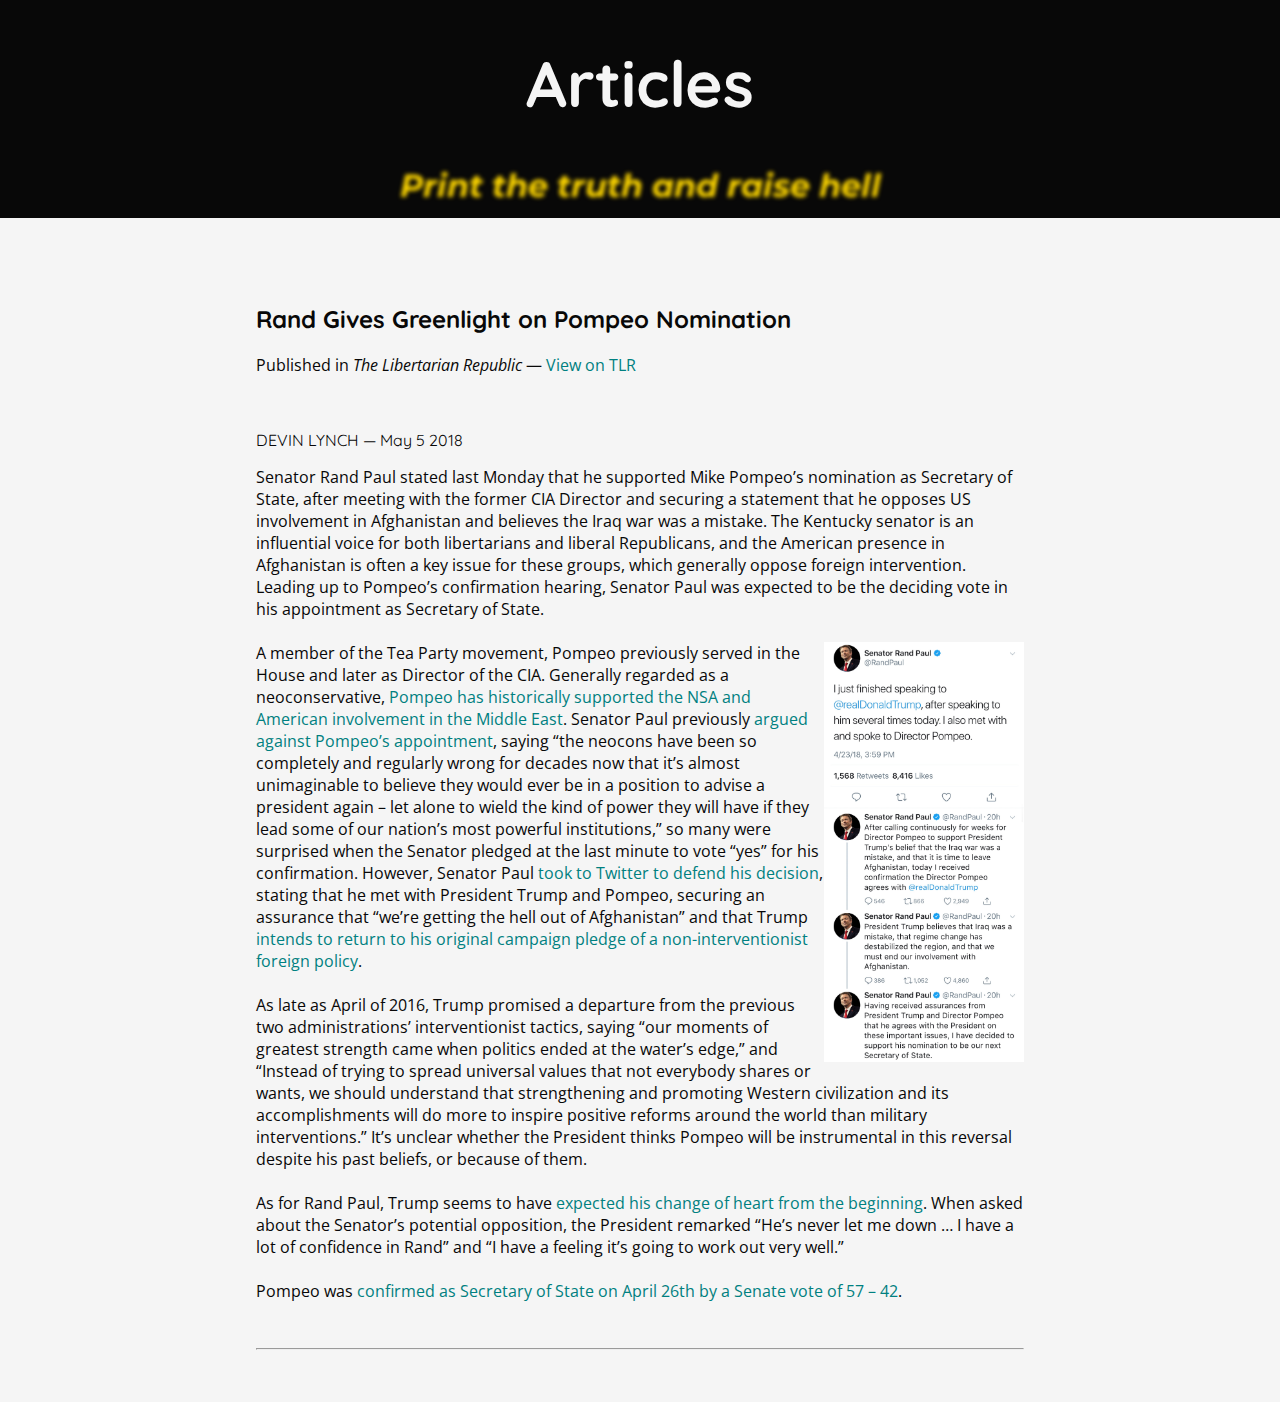
==== articles/index.html @ 6a781c09 "Add articles page and link" ====
<html>
	<head>
		<title>MarkovNextGen</title>
        <link rel='stylesheet' href="https://fonts.googleapis.com/css?family=Open+Sans|Roboto|Montserrat|Quicksand">
        <link rel='stylesheet' href="./css/style.css" />
        <link rel='stylesheet' href="../../css/animate.css" />
        <script src="https://code.jquery.com/jquery-3.2.1.min.js"></script>
	</head>

	<body>
		<div class='blackdiv' id='intro'>
			<h1 class="bigger whitetxt animated fadeInDown">Articles</h1>
			<h1 class='italic montserrat goldtxt slightblur'>Print the truth and raise hell</h1>
		</div>
		<div class='whitediv' id='rest'>
			<h2><br/><br/></h2>
			<div class='sixty'>
				<div class='left'>
					<h2 class='quicksand'>Rand Gives Greenlight on Pompeo Nomination<br/></h2>
					<p>Published in <span class="italic">The Libertarian Republic</span> &mdash; <a>View on TLR</a></p>
					<br/>
					<p class='quicksand'>DEVIN LYNCH &mdash; May 5 2018</p>
					<p>
						Senator Rand Paul stated last Monday that he supported Mike Pompeo’s nomination as Secretary of State, after meeting with the former CIA Director and securing a statement that he opposes US involvement in Afghanistan and believes the Iraq war was a mistake.  The Kentucky senator is an influential voice for both libertarians and liberal Republicans, and the American presence in Afghanistan is often a key issue for these groups, which generally oppose foreign intervention.  Leading up to Pompeo’s confirmation hearing, Senator Paul was expected to be the deciding vote in his appointment as Secretary of State.
						<br/><br/><img src="./img/RandPompeo.jpg" style="width:200px;float:right;">
						A member of the Tea Party movement, Pompeo previously served in the House and later as Director of the CIA.  Generally regarded as a neoconservative, <a href="https://www.hrw.org/news/2018/04/11/i-wont-torture-not-enough-question-pompeo-us-rendition-policy">Pompeo has historically supported the NSA and American involvement in the Middle East</a>.  Senator Paul previously <a href="http://www.foxnews.com/opinion/2018/03/15/sen-rand-paul-why-cant-support-neocons-pompeo-at-state-haspel-at-cia-and-bolton-as-nsa.html">argued against Pompeo’s appointment</a>, saying “the neocons have been so completely and regularly wrong for decades now that it’s almost unimaginable to believe they would ever be in a position to advise a president again – let alone to wield the kind of power they will have if they lead some of our nation’s most powerful institutions,” so many were surprised when the Senator pledged at the last minute to vote “yes” for his confirmation.  However, Senator Paul <a href="https://twitter.com/RandPaul/status/988523697886711808">took to Twitter to defend his decision</a>, stating that he met with President Trump and Pompeo, securing an assurance that “we’re getting the hell out of Afghanistan” and that Trump <a href="https://ivn.us/2018/05/02/rand-paul-donald-trump-says-getting-hell-afghanistan">intends to return to his original campaign pledge of a non-interventionist foreign policy</a>.
						<br/><br/>
						As late as April of 2016, Trump promised a departure from the previous two administrations’ interventionist tactics, saying “our moments of greatest strength came when politics ended at the water’s edge,” and  “Instead of trying to spread universal values that not everybody shares or wants, we should understand that strengthening and promoting Western civilization and its accomplishments will do more to inspire positive reforms around the world than military interventions.”  It’s unclear whether the President thinks Pompeo will be instrumental in this reversal despite his past beliefs, or because of them.
						<br/><br/>
						As for Rand Paul, Trump seems to have <a href="https://www.cnn.com/2018/04/18/politics/rand-paul-mike-pompeo-nomination/index.html">expected his change of heart from the beginning</a>.  When asked about the Senator’s potential opposition, the President remarked “He’s never let me down … I have a lot of confidence in Rand” and “I have a feeling it’s going to work out very well.”
						<br/><br/>
						Pompeo was <a href="https://www.nytimes.com/2018/04/26/us/politics/mike-pompeo-secretary-of-state.html">confirmed as Secretary of State on April 26th by a Senate vote of 57 – 42</a>.
					</p>
					<br/>
					<hr>
					<br/><br/>
				</div>
			</div>
		</div>
		<script>
			$(document).ready(function() {
                $("#rest").css("margin-top", $("#intro").css("height"));
                $(".accordion").click(function() {
                	if ($(this).hasClass("activeaccordion")) {
                		$(this).removeClass("activeaccordion");
                		$(this).next().hide();
                	} else {
                		$(this).addClass("activeaccordion");
                		$(this).next().show();
                	}
                });
            });
            //$("#rest").css("margin-top", $("#intro").css("height"));
            $('a').hover(function() {
                $(this).css('color', '#C16700');
            });
            $('a').mouseout(function() {
                $(this).css('color', 'teal');
            });
		</script>
	</body>
</html>
---- articles/css/style.css ----
/* Elements */
html {
    padding: 0px;
    margin: 0px;
    height: 100%;
}

body {
    margin: 0px;
    padding: 0px;
    font-family: 'Open Sans';
    background: whitesmoke;
    color: #080808;
}

a {
	font-family: 'Open Sans';
	text-decoration: none;
	color: teal;
	-webkit-transition: color .5s, opacity .5s;
	-moz-transition: color .5s, opacity .5s;
	-o-transition: color .5s, opacity .5s;
	transition: color .5s, opacity .5s;
}

p {
    font-size: 1em;
}

h1 {
    font-family: 'Quicksand';
}

.italic {
    font-style: italic;
}

.roboto {
    font-family: 'Roboto';
}

.montserrat {
    font-family: 'Montserrat';
}

.quicksand {
    font-family: 'Quicksand';
}

.blackdiv {
    width: auto;
    text-align: center;
    background: #080808;
}

.whitediv {
    width: auto;
    text-align: center;
    background: #F5F5F5;
}

.bigger {
    font-size: 4em;
}

.left {
    text-align: left;
}

.orangetxt {
    color: #C16700;
}

.whitetxt {
    color: whitesmoke;
}

.tealtxt {
    color: #009090;
}

.goldtxt {
    color: #FFD700;
}

.slightblur {
    filter: blur(2px);
}

.sixty {
    margin-left: 20%;
    width: 60%;
    text-align: center;
}

#intro {
    position: fixed;
    top: 0px;
    left: 0px;
    right: 0px;
    z-index: -1;
}

/* Accordion */
.accordion {
    background-color: #EEEEEE;
    color: black;
    cursor: pointer;
    padding: 18px;
    width: 100%;
    text-align: left;
    border: none;
    outline: none;
    transition: 0.4s;
}

.accordion:hover {
    background-color: #CCCCCC;
    color: #080808;
}

.activeaccordion {
    background-color: #505050;
    color: whitesmoke;
}

.accordion:after {
    content: "+"; /* Unicode character for "plus" sign (+) */
    color: teal;
    float: right;
    margin-left: 5px;
}

.activeaccordion:after {
    content: "-"; /* Unicode character for "minus" sign (-) */
}

.panel {
    padding: 0 18px;
    background: whitesmoke;
    color: #080808;
    display: none;
    overflow: hidden;
    font-size: 1em;
}

.darkpanel {
    padding: 0 18px;
    background: #505050;
    color: whitesmoke;
    display: none;
    overflow: hidden;
    font-size: 1em;
}

.dispblock {
    display: block;
}
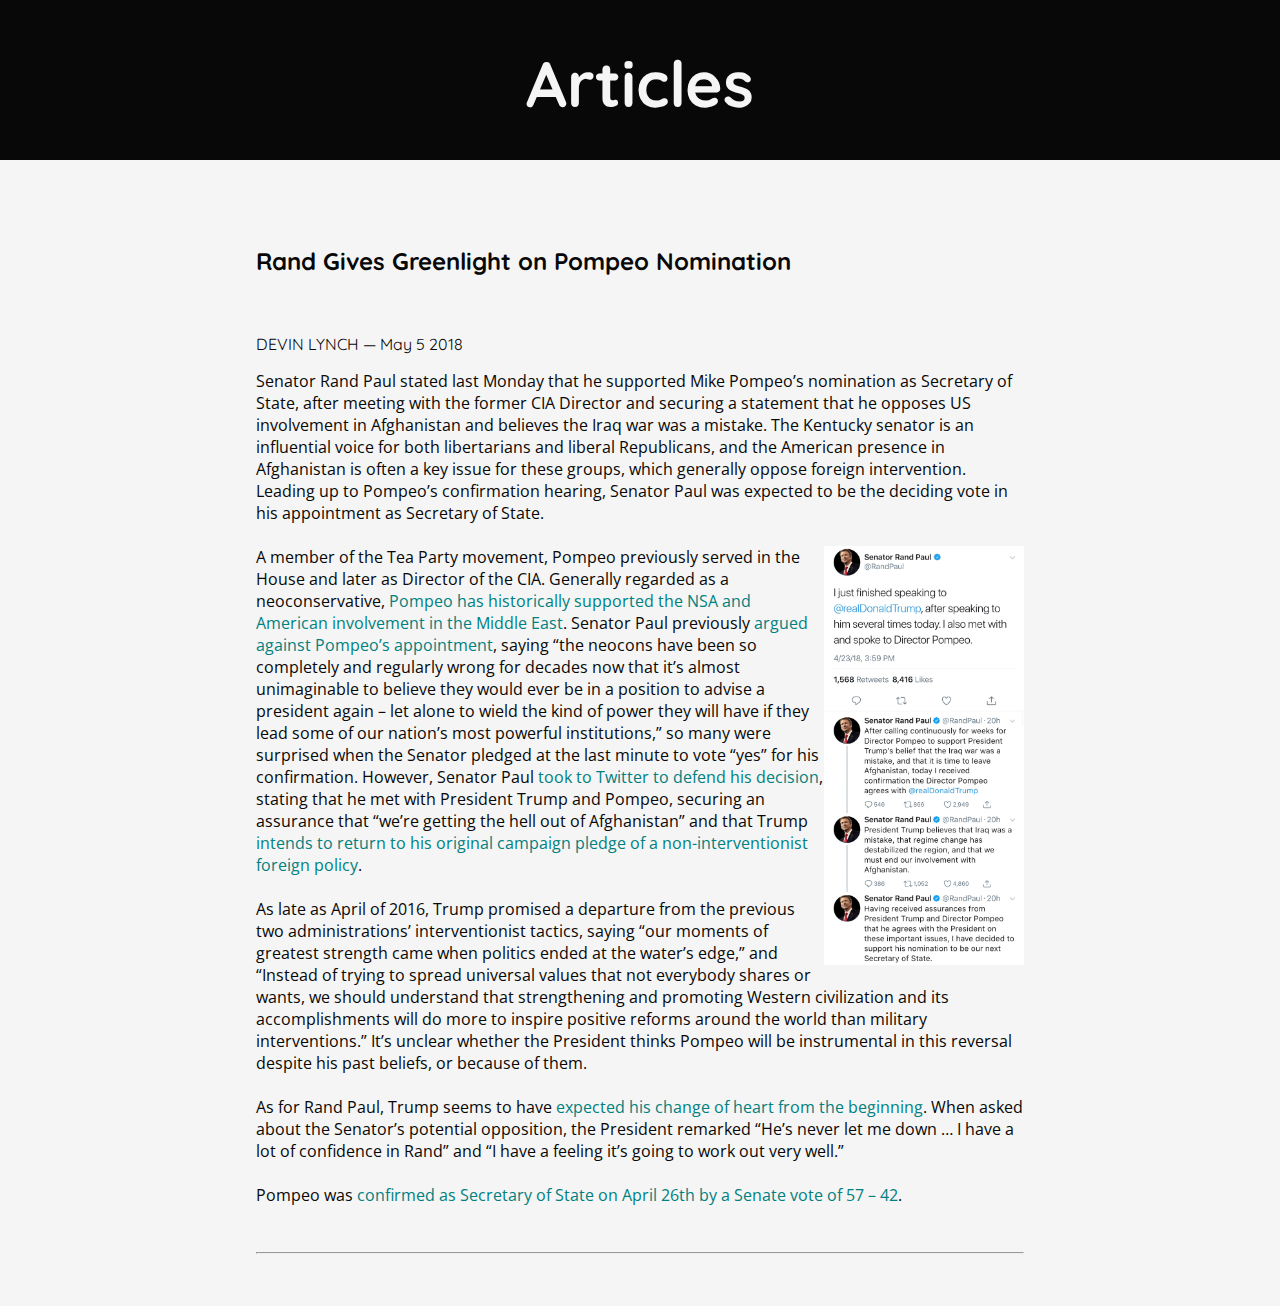
==== commit 071229c3: "Update to reflect past involvement with campaign and radio show" ====
--- a/articles/index.html
+++ b/articles/index.html
@@ -1,6 +1,6 @@
 <html>
 	<head>
-		<title>MarkovNextGen</title>
+		<title>Print the Truth and Raise Hell</title>
         <link rel='stylesheet' href="https://fonts.googleapis.com/css?family=Open+Sans|Roboto|Montserrat|Quicksand">
         <link rel='stylesheet' href="./css/style.css" />
         <link rel='stylesheet' href="../../css/animate.css" />
@@ -8,16 +8,14 @@
 	</head>
 
 	<body>
-		<div class='blackdiv' id='intro'>
+		<div id='intro'>
 			<h1 class="bigger whitetxt animated fadeInDown">Articles</h1>
-			<h1 class='italic montserrat goldtxt slightblur'>Print the truth and raise hell</h1>
 		</div>
 		<div class='whitediv' id='rest'>
 			<h2><br/><br/></h2>
 			<div class='sixty'>
 				<div class='left'>
 					<h2 class='quicksand'>Rand Gives Greenlight on Pompeo Nomination<br/></h2>
-					<p>Published in <span class="italic">The Libertarian Republic</span> &mdash; <a>View on TLR</a></p>
 					<br/>
 					<p class='quicksand'>DEVIN LYNCH &mdash; May 5 2018</p>
 					<p>
--- a/articles/css/style.css
+++ b/articles/css/style.css
@@ -94,6 +94,9 @@
 }
 
 #intro {
+    width: auto;
+    text-align: center;
+    background: #080808;
     position: fixed;
     top: 0px;
     left: 0px;
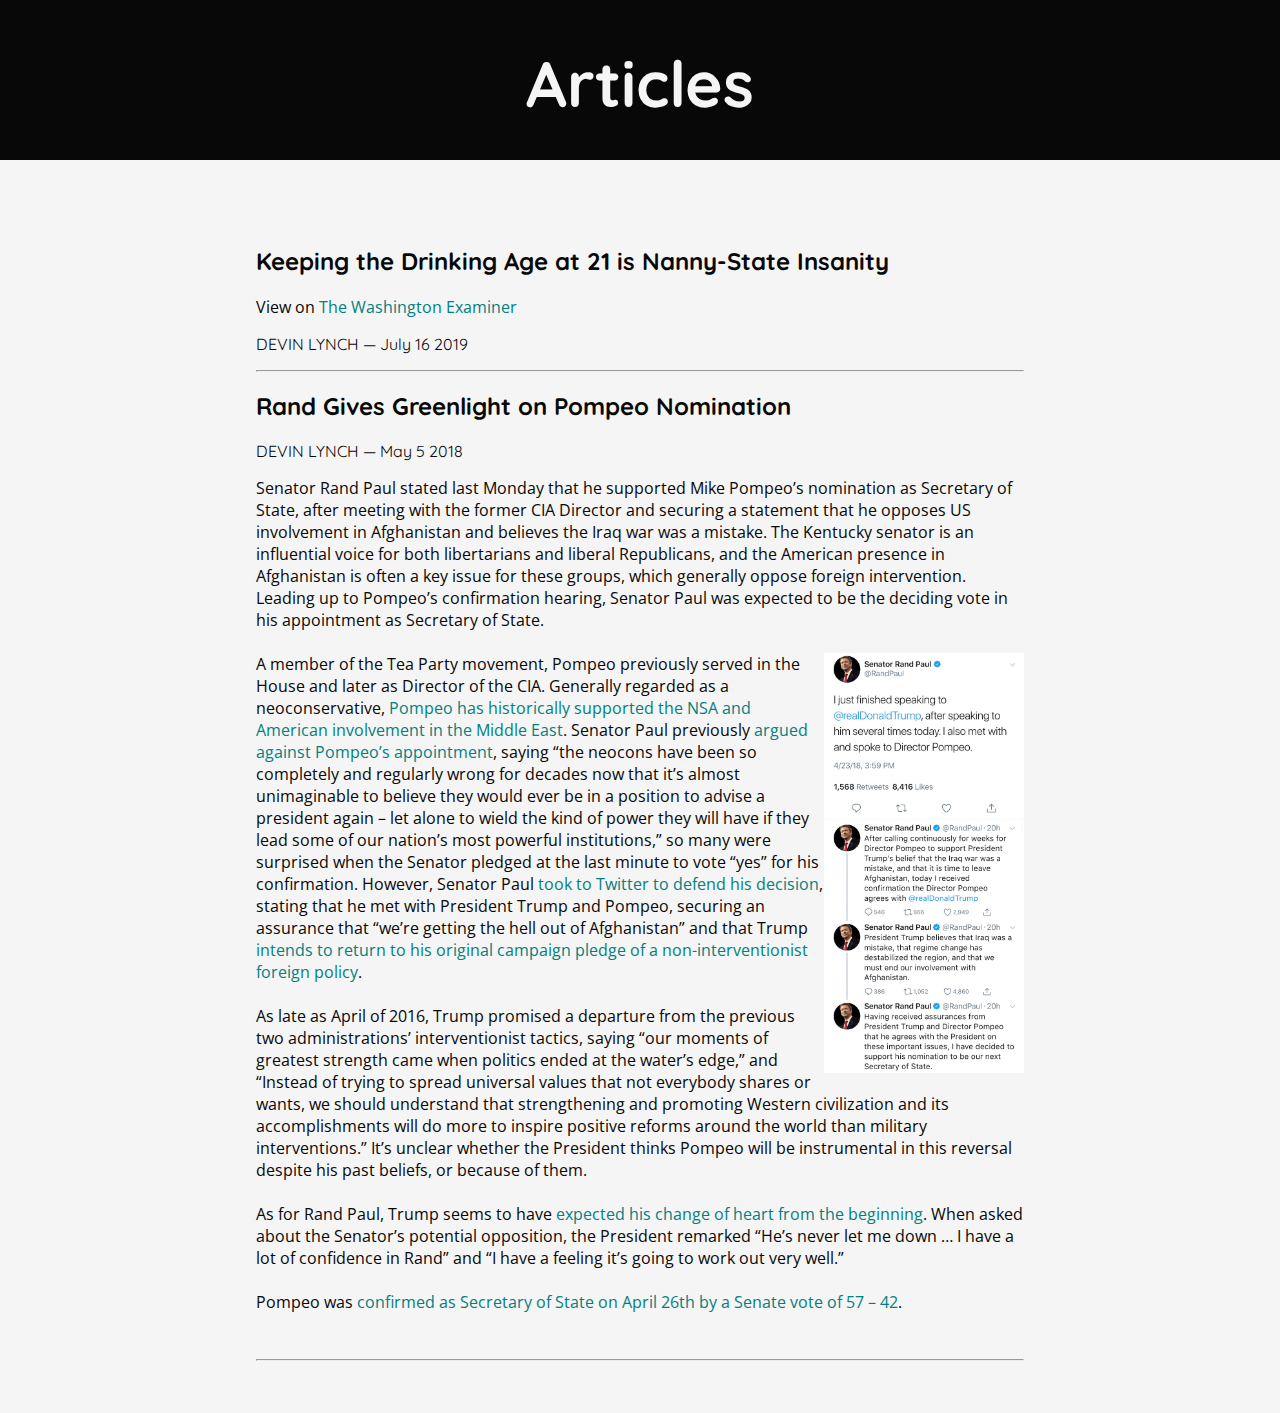
==== commit 1965e05b: "Add new article" ====
--- a/articles/index.html
+++ b/articles/index.html
@@ -15,8 +15,12 @@
 			<h2><br/><br/></h2>
 			<div class='sixty'>
 				<div class='left'>
+					<h2 class='quicksand'>Keeping the Drinking Age at 21 is Nanny-State Insanity<br/></h2>
+					<p>View on <a href="https://www.washingtonexaminer.com/red-alert-politics/keeping-the-drinking-age-at-21-is-nanny-state-insanity" target="_blank">The Washington Examiner</a></p>
+					<p class='quicksand'>DEVIN LYNCH &mdash; July 16 2019</p>
+					<hr>
+
 					<h2 class='quicksand'>Rand Gives Greenlight on Pompeo Nomination<br/></h2>
-					<br/>
 					<p class='quicksand'>DEVIN LYNCH &mdash; May 5 2018</p>
 					<p>
 						Senator Rand Paul stated last Monday that he supported Mike Pompeo’s nomination as Secretary of State, after meeting with the former CIA Director and securing a statement that he opposes US involvement in Afghanistan and believes the Iraq war was a mistake.  The Kentucky senator is an influential voice for both libertarians and liberal Republicans, and the American presence in Afghanistan is often a key issue for these groups, which generally oppose foreign intervention.  Leading up to Pompeo’s confirmation hearing, Senator Paul was expected to be the deciding vote in his appointment as Secretary of State.
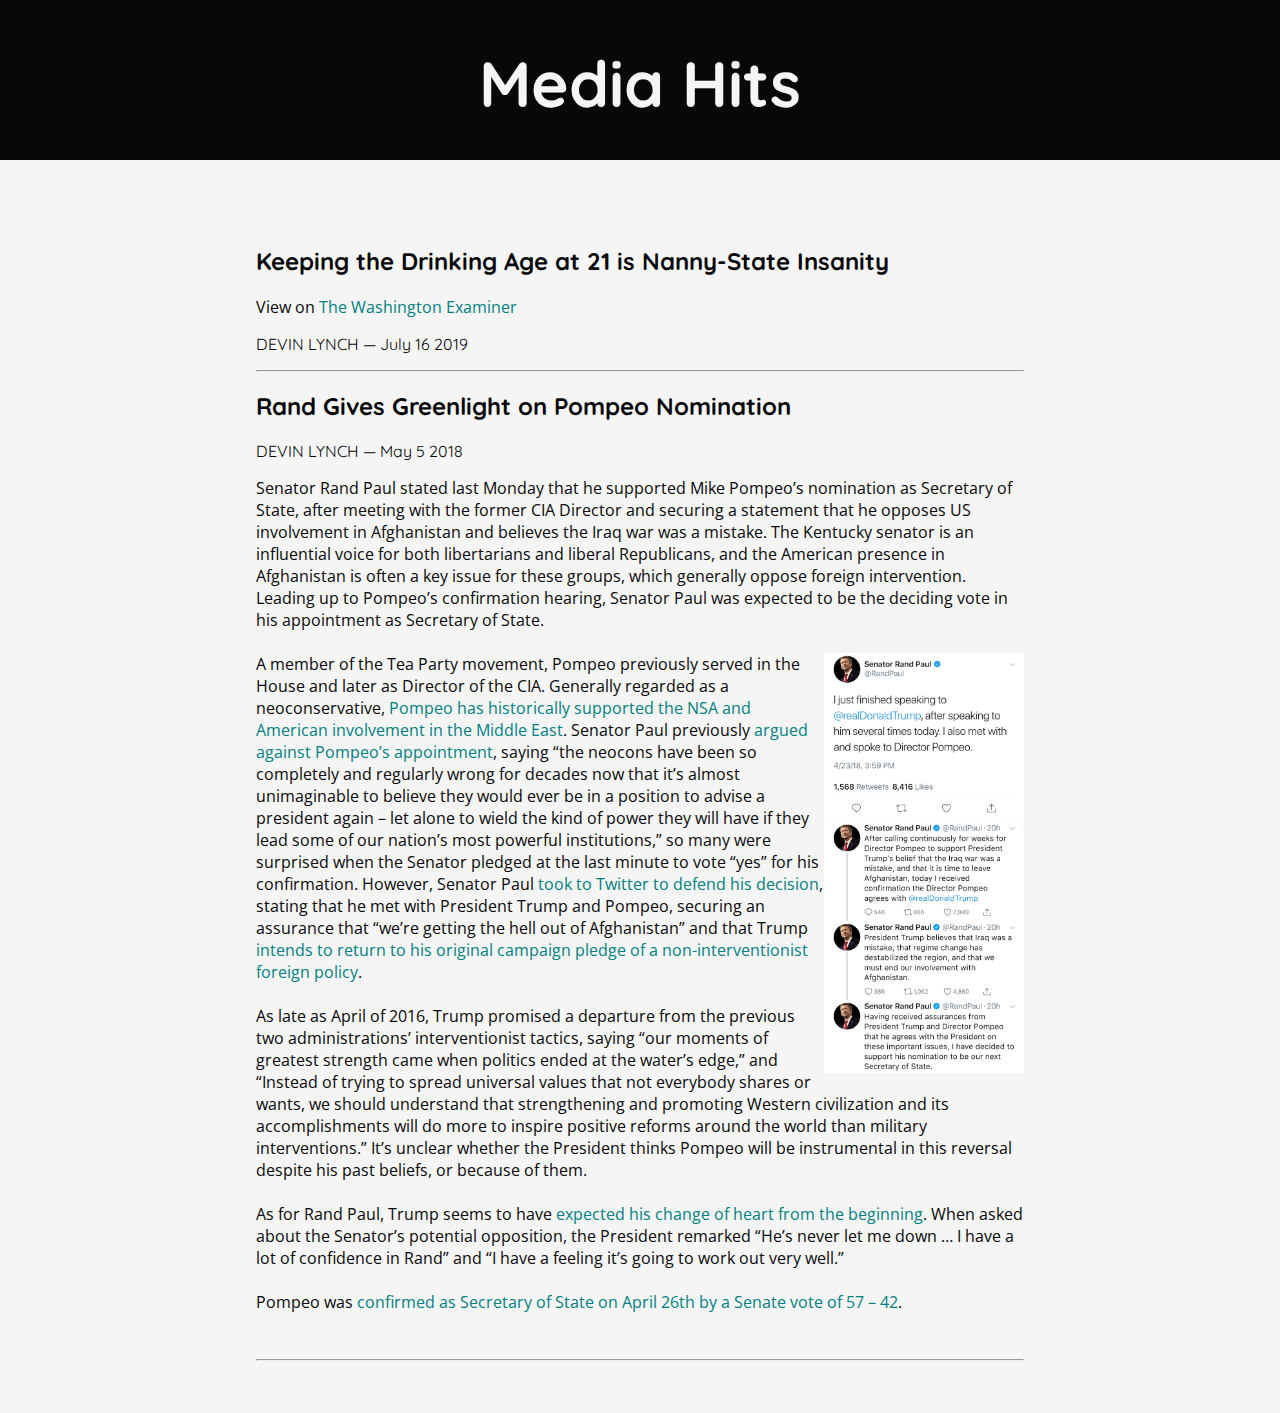
==== commit 29e508dc: "Update to reflect media hits as well as articles" ====
--- a/articles/index.html
+++ b/articles/index.html
@@ -9,7 +9,7 @@
 
 	<body>
 		<div id='intro'>
-			<h1 class="bigger whitetxt animated fadeInDown">Articles</h1>
+			<h1 class="bigger whitetxt animated fadeInDown">Media Hits</h1>
 		</div>
 		<div class='whitediv' id='rest'>
 			<h2><br/><br/></h2>
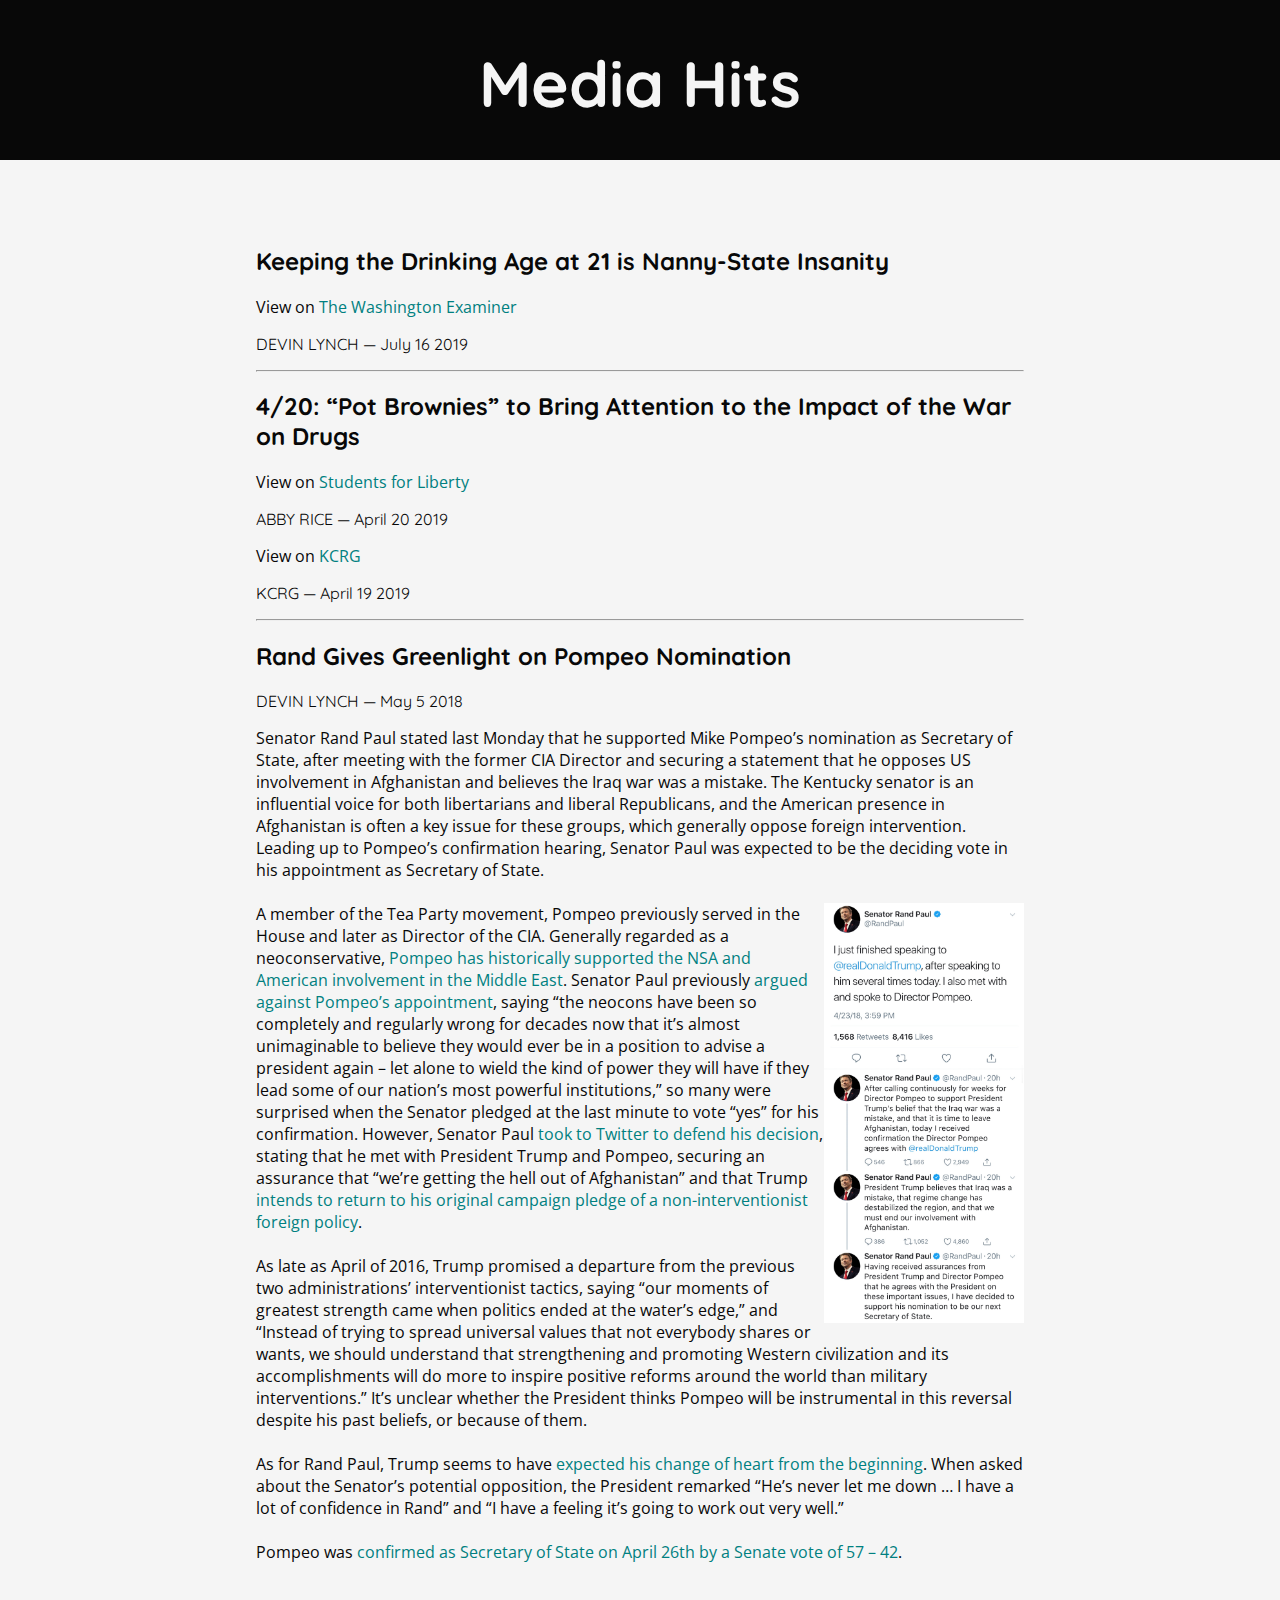
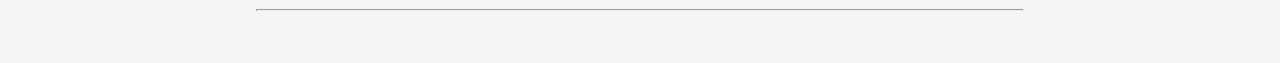
==== commit 5b9e36a3: "Update recent media hits" ====
--- a/articles/index.html
+++ b/articles/index.html
@@ -18,6 +18,13 @@
 					<h2 class='quicksand'>Keeping the Drinking Age at 21 is Nanny-State Insanity<br/></h2>
 					<p>View on <a href="https://www.washingtonexaminer.com/red-alert-politics/keeping-the-drinking-age-at-21-is-nanny-state-insanity" target="_blank">The Washington Examiner</a></p>
 					<p class='quicksand'>DEVIN LYNCH &mdash; July 16 2019</p>
+					<hr>
+
+					<h2 class='quicksand'>4/20: “Pot Brownies” to Bring Attention to the Impact of the War on Drugs</br></h2>
+					<p>View on <a href="https://www.studentsforliberty.org/CriminalJusticeWeek2019" target="_blank">Students for Liberty</a></p>
+					<p class='quicksand'>ABBY RICE &mdash; April 20 2019</p>
+					<p> View on <a href="https://www.kcrg.com/content/news/Young-Americans-for-Liberty-hand-out-reverse-pot-brownies-as-ploy-to-end-war-on-drugs-508830051.html" target="_blank">KCRG</a></p>
+					<p class='quicksand'>KCRG &mdash; April 19 2019</p>
 					<hr>
 
 					<h2 class='quicksand'>Rand Gives Greenlight on Pompeo Nomination<br/></h2>
